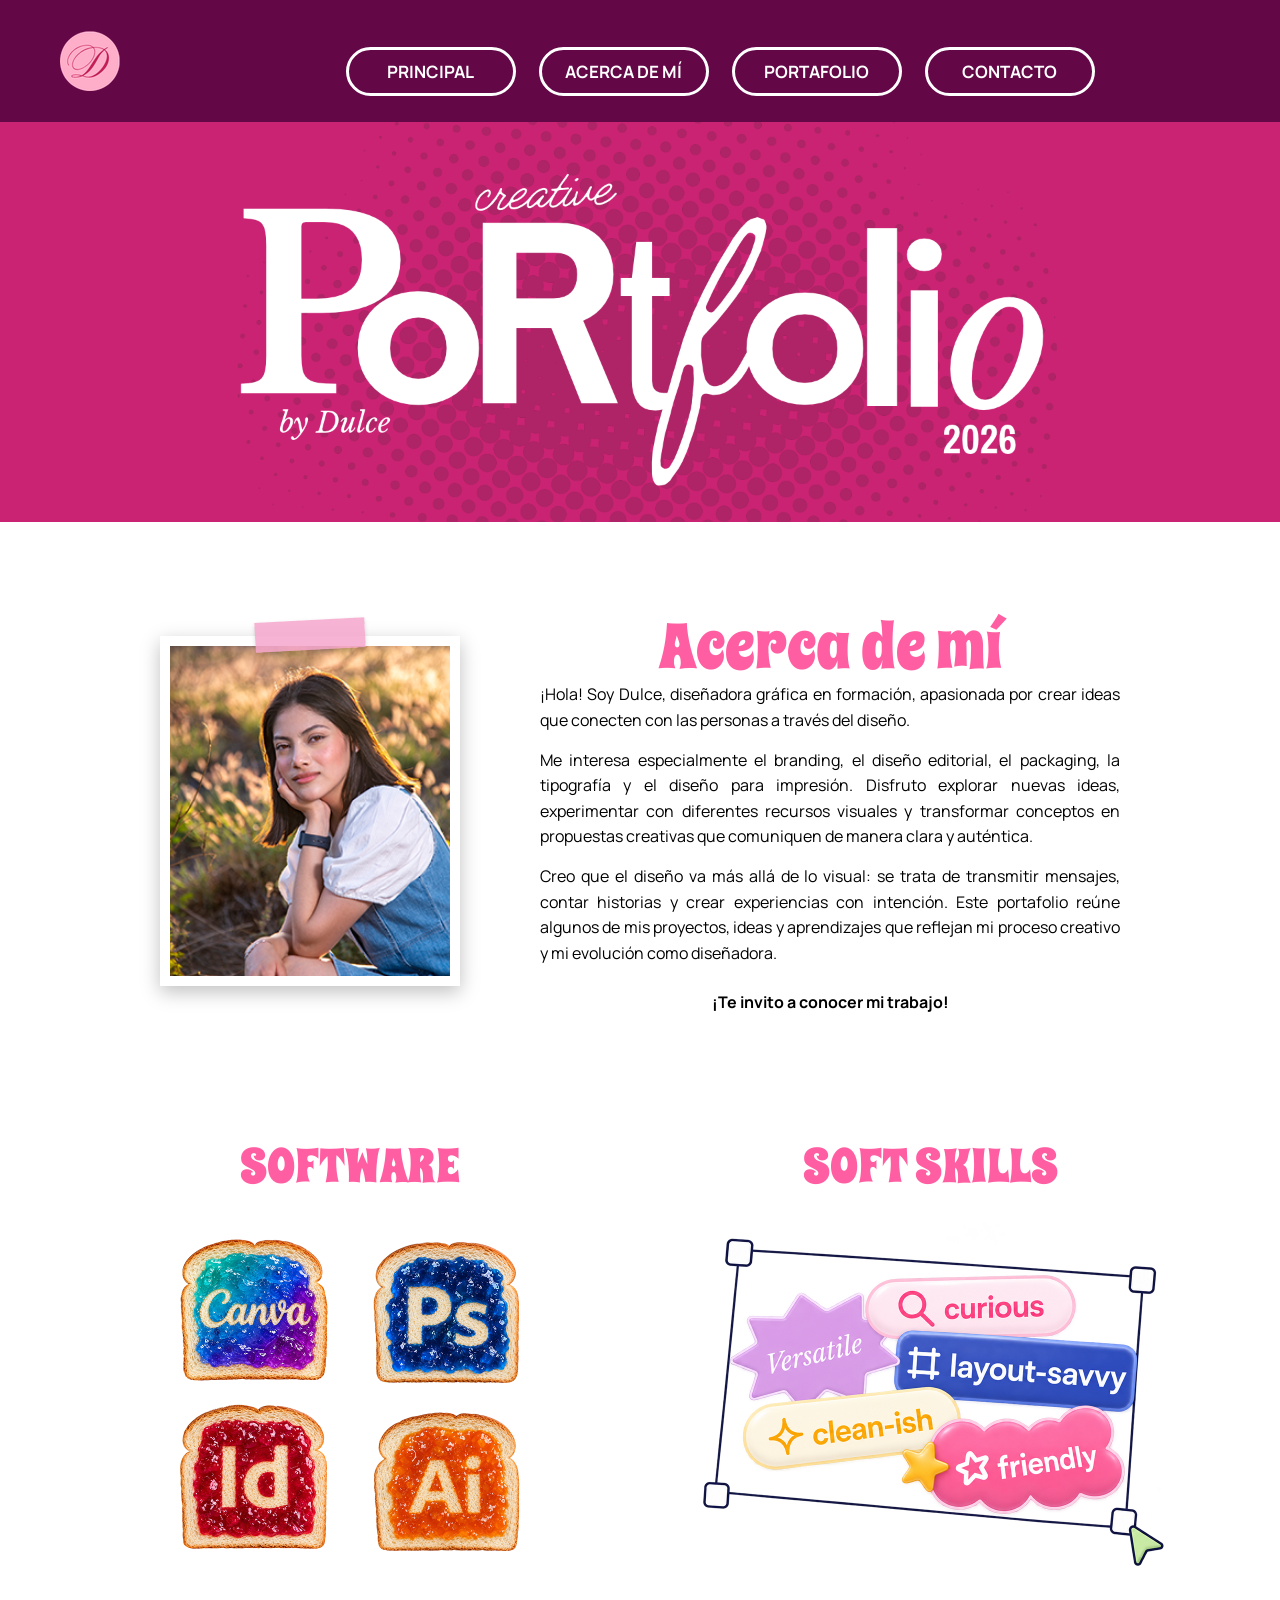
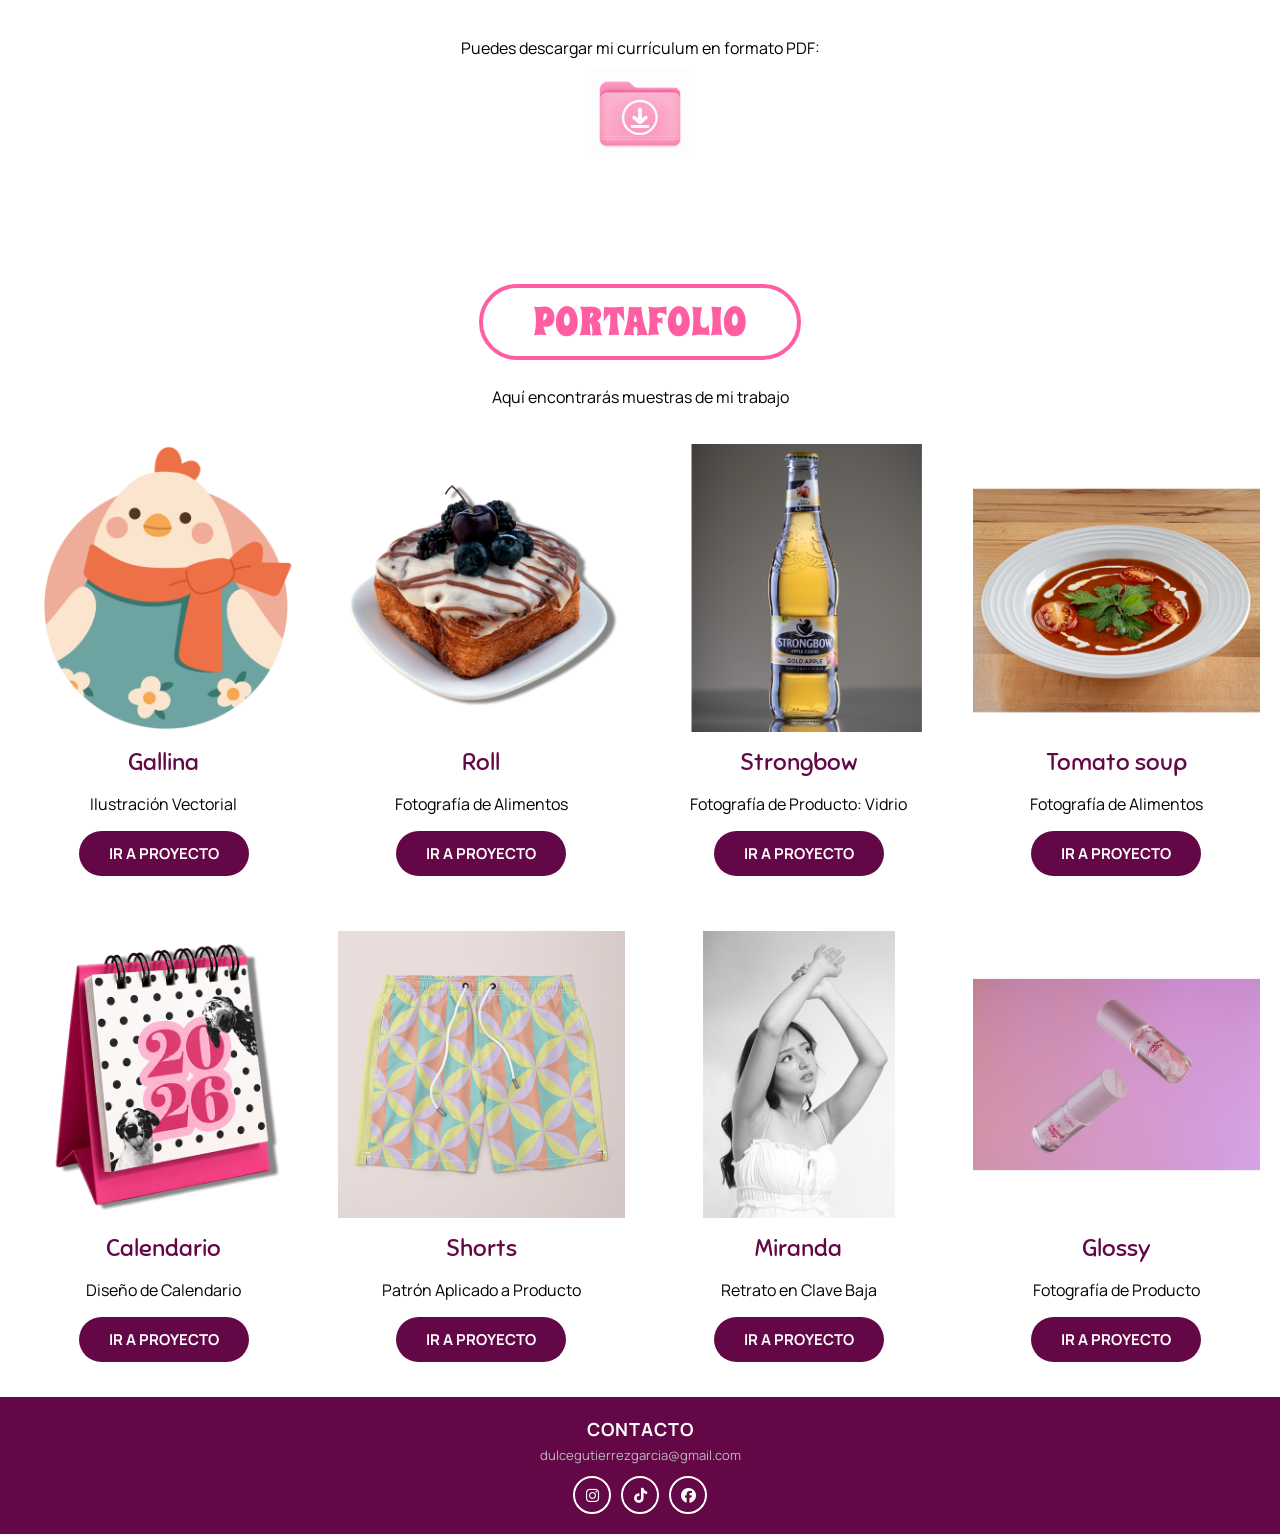
==== practica2/index.html @ a043902a "Add files via upload" ====
<!DOCTYPE html>
<html lang="es">
<head>
    <meta charset="UTF-8">
    <meta name="viewport" content="width=device-width, initial-scale=1.0">
    <link rel="preconnect" href="https://fonts.googleapis.com">
<link rel="preconnect" href="https://fonts.googleapis.com">
<link rel="preconnect" href="https://fonts.gstatic.com" crossorigin>
<link href="https://fonts.googleapis.com/css2?family=Manrope:wght@200..800&family=Narnoor:wght@400;500;600;700;800&display=swap" rel="stylesheet">
<link rel="stylesheet" href="https://cdnjs.cloudflare.com/ajax/libs/font-awesome/6.5.1/css/all.min.css">
<link rel="preconnect" href="https://fonts.googleapis.com">
<link rel="preconnect" href="https://fonts.gstatic.com" crossorigin>
<link href="https://fonts.googleapis.com/css2?family=Ranchers&family=Spicy+Rice&display=swap" rel="stylesheet">
<link rel="preconnect" href="https://fonts.googleapis.com">
<link rel="preconnect" href="https://fonts.gstatic.com" crossorigin>
<link href="https://fonts.googleapis.com/css2?family=Manrope:wght@200..800&family=Narnoor:wght@400;500;600;700;800&family=Sniglet:wght@400;800&display=swap" rel="stylesheet">
<link rel="stylesheet" type="text/css" href="css/estilos.css">
    <title>Práctica 1. Portafolio Básico</title>
</head>

<body>
    <header id="encabezado">
        <figure id="logotipo">
            <img src="img/Logo.png" alt="Este es el logotipo de Dulce">
        </figure>

        <nav id="menu">
            <ul>
                <li><a href="index.html">Principal</a></li>
                <li><a href="#acercademi">Acerca de mí</a></li>
                <li><a href="#portafolio">Portafolio</a></li>
                <li><a href="#contacto">Contacto</a></li>
            </ul>
        </nav>
    </header>

    <section id="portada">
        <figure id="imgportada">
            <img src="img/Cover.png" alt="Portada principal Portafolio">
        </figure>
    </section>

    <section id="acercademi">

    <!-- Parte superior: foto + título + texto -->
    <div id="encabezadoacercademi">
        <figure id="imgperfil">
            <span class="cinta"></span>
            <img src="img/Profile.png" alt="Foto de perfil">
        </figure>

        <div id="textoacercademi">
            <h1>Acerca de mí</h1>

            <div id="presentacion">
                <p>¡Hola! Soy Dulce, diseñadora gráfica en formación, apasionada por crear ideas que conecten con las personas a través del diseño.</p>

                <p>Me interesa especialmente el branding, el diseño editorial, el packaging, la tipografía y el diseño para impresión. Disfruto explorar nuevas ideas, experimentar con diferentes recursos visuales y transformar conceptos en propuestas creativas que comuniquen de manera clara y auténtica.</p>

                <p>Creo que el diseño va más allá de lo visual: se trata de transmitir mensajes, contar historias y crear experiencias con intención. Este portafolio reúne algunos de mis proyectos, ideas y aprendizajes que reflejan mi proceso creativo y mi evolución como diseñadora.</p>

                <p><strong>¡Te invito a conocer mi trabajo!</strong></p>
            </div>
        </div>
    </div>

        <div id="habilidades-imagenes">
    <div class="columna-habilidad">
        <h2>Software</h2>
        <img src="img/software.png" alt="Software que utilizo">
    </div>

    <div class="columna-habilidad">
        <h2>Soft Skills</h2>
        <img src="img/softskills.png" alt="Mis soft skills">
    </div>
</div>
    

    <div id="descarga">
    <p>Puedes descargar mi currículum en formato PDF:</p>
    <a href="docs/curriculum.pdf" download="curriculum.pdf" target="_blank" rel="noopener" aria-label="Descargar currículum en PDF">
        <img src="img/descarga.png" alt="Descargar currículum">
    </a>
</div>

</section>

    <section id="portafolio">
        <h2>Portafolio</h2>
        <p>Aquí encontrarás muestras de mi trabajo</p>

  <article id="trabajos">

    <div>
        <figure>
            <img src="img/work1.png" alt="Gallina, ilustración vectorial"/>
        </figure>
        <h3>Gallina</h3>
        <p>Ilustración Vectorial</p>
        <div class="boton">
            <a href="proyecto1.html">ir a proyecto</a>
        </div>
    </div>

    <div>
        <figure>
            <img src="img/work2.png" alt="Roll, fotografía de alimentos"/>
        </figure>
        <h3>Roll</h3>
        <p>Fotografía de Alimentos</p>
        <div class="boton">
            <a href="proyecto2.html">ir a proyecto</a>
        </div>
    </div>

    <div>
        <figure>
            <img src="img/work3.png" alt="Strongbow, fotografía de producto"/>
        </figure>
        <h3>Strongbow</h3>
        <p>Fotografía de Producto: Vidrio</p>
        <div class="boton">
            <a href="proyecto3.html">ir a proyecto</a>
        </div>
    </div>

    <div>
        <figure>
            <img src="img/work4.png" alt="Tomato soup, fotografía de alimentos"/>
        </figure>
        <h3>Tomato soup</h3>
        <p>Fotografía de Alimentos</p>
        <div class="boton">
            <a href="proyecto4.html">ir a proyecto</a>
        </div>
    </div>

    <div>
        <figure>
            <img src="img/work5.png" alt="Calendario de perritos"/>
        </figure>
        <h3>Calendario</h3>
        <p>Diseño de Calendario</p>
        <div class="boton">
            <a href="proyecto5.html">ir a proyecto</a>
        </div>
    </div>

    <div>
        <figure>
            <img src="img/work6.png" alt="Shorts, patrón aplicado a producto"/>
        </figure>
        <h3>Shorts</h3>
        <p>Patrón Aplicado a Producto</p>
        <div class="boton">
            <a href="proyecto6.html">ir a proyecto</a>
        </div>
    </div>

    <div>
        <figure>
            <img src="img/work7.png" alt="Miranda, retrato en clave baja"/>
        </figure>
        <h3>Miranda</h3>
        <p>Retrato en Clave Baja</p>
        <div class="boton">
            <a href="proyecto7.html">ir a proyecto</a>
        </div>
    </div>

    <div>
        <figure>
            <img src="img/work8.png" alt="Glossy, fotografía de producto"/>
        </figure>
        <h3>Glossy</h3>
        <p>Fotografía de Producto</p>
        <div class="boton">
            <a href="proyecto8.html">ir a proyecto</a>
        </div>
    </div>

  </article>
    </section>

    <footer id="contacto">
        <h2>Contacto</h2>
        <p>dulcegutierrezgarcia@gmail.com</p>

        <ul>
    <li><a href="https://www.instagram.com/_dulce_g_?dlrf=MXkxOGN0NDM3bWo4aw==/" target="_blank" rel="noopener" aria-label="Instagram"><i class="fa-brands fa-instagram"></i></a></li>
<li><a href="https://www.tiktok.com/@dulcitosss_?_r=1&_t=ZS-9Ag1h3GOVRE" target="_blank" rel="noopener" aria-label="TikTok"><i class="fa-brands fa-tiktok"></i></a></li>
<li><a href="https://www.facebook.com/dulcejaneth.gutierrezgarcia/" target="_blank" rel="noopener" aria-label="Facebook"><i class="fa-brands fa-facebook"></i></a></li>
        </ul>

    </footer>

    
    
    
</body>

</html>
---- practica2/css/estilos.css ----
body {
    margin:0;
    padding:0;
    font-family: "Manrope", sans-serif;
}


#encabezado {
    position: relative;
    display: flex;
    align-items: center;
    justify-content: center;
    padding: 15px 20px;
    background-color: #640747;
}

#logotipo {
        width: 60px;
        height: 60px;
}

#menu {
    margin-top: 20px;
    width: 600px;
    height: 50px;
}

#menu {
    display: flex;
    justify-content: center;
    align-items: center;
    gap: 10px;
    width: 100%;
}

#menu {
    display: flex;
    justify-content: center;
    align-items: center;
    gap: 35px;
    width: 100%;
}

#menu a {
    display: inline-block;
    background-color:#640747;
    color: #FFFFFF;
    text-decoration: none;
    text-align: center;
    font-family: Manrope, sans-serif;
    font-size: 17px;
    font-weight: bold;
    text-transform: uppercase;
    width: 140px;
    padding: 10px 12px;
    border: 3px solid #FFFFFF;
    border-radius: 35px;
    transition: all 0.3s ease;
}

#menu a:hover {
    background-color: #F5A6CC;
    color: #FFFFFF;
    border-color: #FFFFFF;
    transform: scale(1.05);
}

#menu ul li {
    display: inline;
    margin-right: 20px;
}

/*------------------------------- Sección portada --------------*/
#portada {
    width: 100%;
    overflow: hidden;
}

#imgportada {
    margin: 0;
    width: 100%;
    height: auto;
}

#imgportada img {
    width: 100%;
    height: auto;
    display: block;
}
/*------------------------------- Sección acerca de mi --------------*/

#acercademi {
    display: block;
    padding: 40px 20px;
}


#imgperfil {
    position: relative;
    width: 280px;
    height: 330px;
    margin: 0;
    flex-shrink: 0;
    padding: 10px;
    background-color: #FFFFFF;
    box-shadow: 0 6px 18px rgba(0, 0, 0, 0.25);
}

#imgperfil img {
    width: 100%;
    height: 100%;
    object-fit: cover;
    display: block;
}

.cinta {
    position: absolute;
    top: -16px;
    left: 50%;
    width: 110px;
    height: 30px;
    background-color: rgba(245, 166, 204, 0.85);
    transform: translateX(-50%) rotate(-3deg);
    box-shadow: 0 2px 4px rgba(0, 0, 0, 0.15);
}

/* Título */
#encabezadoacercademi {
    display: flex;
    justify-content: center;
    align-items: center;
    gap: 80px;
    max-width: 960px;
    margin: 0 auto;
    padding: 30px 20px;
}

#textoacercademi h1 {
    font-family: "Spicy Rice", serif;
    font-weight: 400;
    font-size: 64px;           
    line-height: 1.1;
    margin: 20px 0 0;          
    color: #FF5FA2;
    text-align: center;
}


/* ----- Parte inferior: presentación y habilidades ----- */

#presentacion {
    text-align: left;
}

#presentacion p {
    font-family: "Manrope", sans-serif;
    font-size: 16px;      
    line-height: 1.6;
    margin: 0 0 14px;
    text-align: justify;
    hyphens: auto;
}

#presentacion p:last-child {
    text-align: center;
    margin-top: 24px;
}

#habilidades-imagenes {
    display: flex;
    justify-content: center;
    align-items: flex-start;
    gap: 60px;
    max-width: 1100px;
    margin: 60px auto 40px;
    padding: 20px;
}

.columna-habilidad {
    flex: 1;
    text-align: center;
}

.columna-habilidad h2 {
    font-family: "Spicy Rice", serif;
    font-weight: 400;
    font-size: 48px;
    line-height: 1.1;
    margin: 0 0 24px;
    color: #FF5FA2;
    text-transform: uppercase;   
}

.columna-habilidad img {
    width: 100%;
    max-width: 480px;
    height: auto;
    display: block;
    margin: 0 auto;
}

#descarga {
    text-align: center;
    width: 100%;
    margin: 20px 0 40px;
}

#descarga p {
    margin: 0 0 10px;
}

#descarga a {
    display: inline-block;
    transition: transform 0.3s ease;
}

#descarga img {
    width: 100px;        
    height: auto;
    display: block;
}

#descarga a:hover {
    transform: scale(1.1);
}

/*------------------------------- Portafolio --------------*/

#portafolio {
    text-align: center;
}

#portafolio h2 {
    display: inline-block;
    font-family: "Spicy Rice", serif;
    font-weight: 400;
    font-size: 40px;
    line-height: 1.1;
    margin: 40px 0 10px;
    padding: 12px 50px;
    color: #FF5FA2;
    text-transform: uppercase;
    background-color: transparent;
    border: 4px solid #FF5FA2;
    border-radius: 50px;
}

#trabajos {
    display: grid;
    grid-template-columns: repeat(4, 1fr);
    gap: 40px 30px;
    max-width: 1300px;
    margin: 0 auto;
    padding: 20px;
}

#trabajos h3 {
    font-family: "Sniglet", sans-serif;
    font-weight: 400;
    font-size: 24px;
    margin: 0 0 10px;
    color: #640747;
}

#trabajos figure {
    margin: 0 0 15px;
    width: 100%;
    display: flex;
    justify-content: center;
}

#trabajos img {
    width: 100%;
    max-width: 300px;
    height: auto;
}

.boton {
    margin: 15px auto;
    width: 170px;
    background-color: #640747;
    border-radius: 50px;
    transition: all 0.3s ease;
}

.boton a {
    display: block;
    padding: 12px 20px;
    color: #FFFFFF;
    text-decoration: none;
    text-align: center;
    font-family: "Manrope", sans-serif;
    font-size: 15px;
    font-weight: bold;
    text-transform: uppercase;
}

.boton:hover {
    background-color: #F5A6CC;
    transform: scale(1.05);
}


/*------------------------------- Contacto --------------*/

#contacto {
    background-color: #640747;
    color: white;
    text-align: center;
    padding: 20px;
}

#contacto h2 {
    margin: 0 0 5px;
    font-size: 18px;
    letter-spacing: 1px;
    text-transform: uppercase;
}

#contacto p {
    margin: 0 0 12px;
    font-size: 13px;
    color: #bbb;
}

#contacto ul {
    list-style: none;
    padding: 0;
    margin: 0;
    display: flex;
    justify-content: center;
    gap: 10px;
}

#contacto ul a {
    display: flex;
    align-items: center;
    justify-content: center;
    width: 34px;
    height: 34px;
    border: 2px solid white;
    border-radius: 50%;
    color: white;
    font-size: 15px;
    text-decoration: none;
    transition: all 0.3s;
}

#contacto ul a:hover {
    background-color: rgb(254, 174, 209);
    border-color: rgb(254, 174, 209);
}

/*------------------------------- Página de proyecto --------------*/

#proyecto {
    max-width: 1100px;
    margin: 0 auto;
    padding: 30px 20px 50px;
    text-align: center;
}

/* Breadcrumbs en píldora */
.migas {
    display: inline-flex;
    align-items: center;
    gap: 12px;
    background-color: #640747;
    color: #FFFFFF;
    font-size: 15px;
    font-weight: bold;
    text-transform: uppercase;
    padding: 10px 30px;
    border-radius: 50px;
}

.migas a {
    color: #FFFFFF;
    text-decoration: none;
}

.migas a:hover {
    color: #F5A6CC;
}

/* Título + descripción | imagen */
.proyecto-contenido {
    display: flex;
    align-items: center;
    gap: 60px;
    margin-top: 40px;
}

.proyecto-texto {
    flex: 1;
    text-align: left;
}

.proyecto-texto h1 {
    font-family: "Spicy Rice", serif;
    font-weight: 400;
    font-size: 64px;
    line-height: 1.1;
    margin: 0 0 20px;
    color: #FF5FA2;
    text-transform: uppercase;
    text-align: center;      
}

.proyecto-texto p {
    font-family: "Manrope", sans-serif;
    font-size: 16px;
    line-height: 1.6;
    margin: 0 0 14px;
    text-align: justify;
}

.proyecto-imagen {
    flex: 1;
    margin: 0;
}

.proyecto-imagen img {
    width: 100%;
    height: auto;
    display: block;
    animation: aparecer 1s ease both;
}

@keyframes aparecer {
    from { opacity: 0; transform: translateY(20px); }
    to   { opacity: 1; transform: translateY(0); }
}

/* Flecha de regreso */
.volver {
    display: flex;
    align-items: center;
    justify-content: center;
    width: 50px;
    height: 50px;
    margin-top: 40px;
    border: 3px solid #640747;
    border-radius: 50%;
    color: #640747;
    font-size: 20px;
    text-decoration: none;
    transition: all 0.3s ease;
}

.volver:hover {
    background-color: #F5A6CC;
    border-color: #F5A6CC;
    color: #FFFFFF;
    transform: scale(1.1);
}

@media (max-width: 800px) {
    .proyecto-contenido {
        flex-direction: column;
        gap: 30px;
    }

    .proyecto-texto h1 {
        font-size: 48px;
    }
}
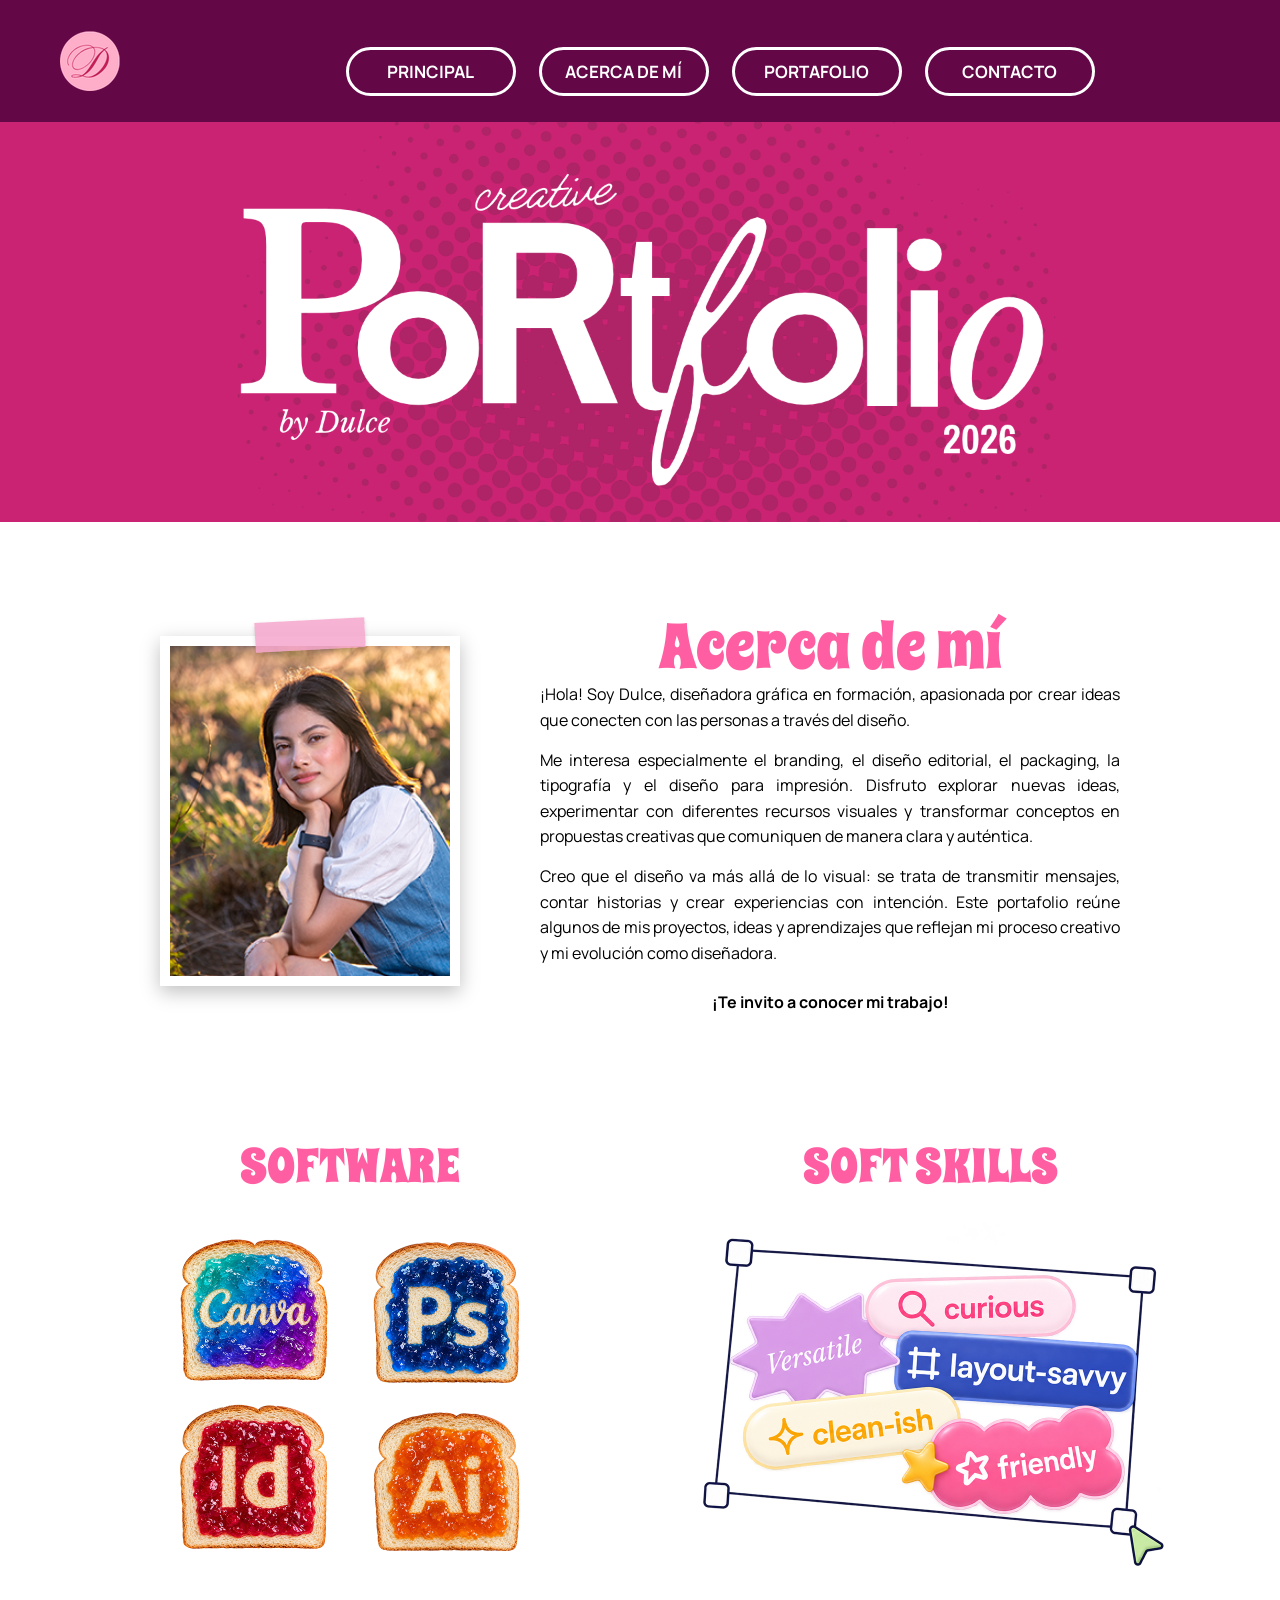
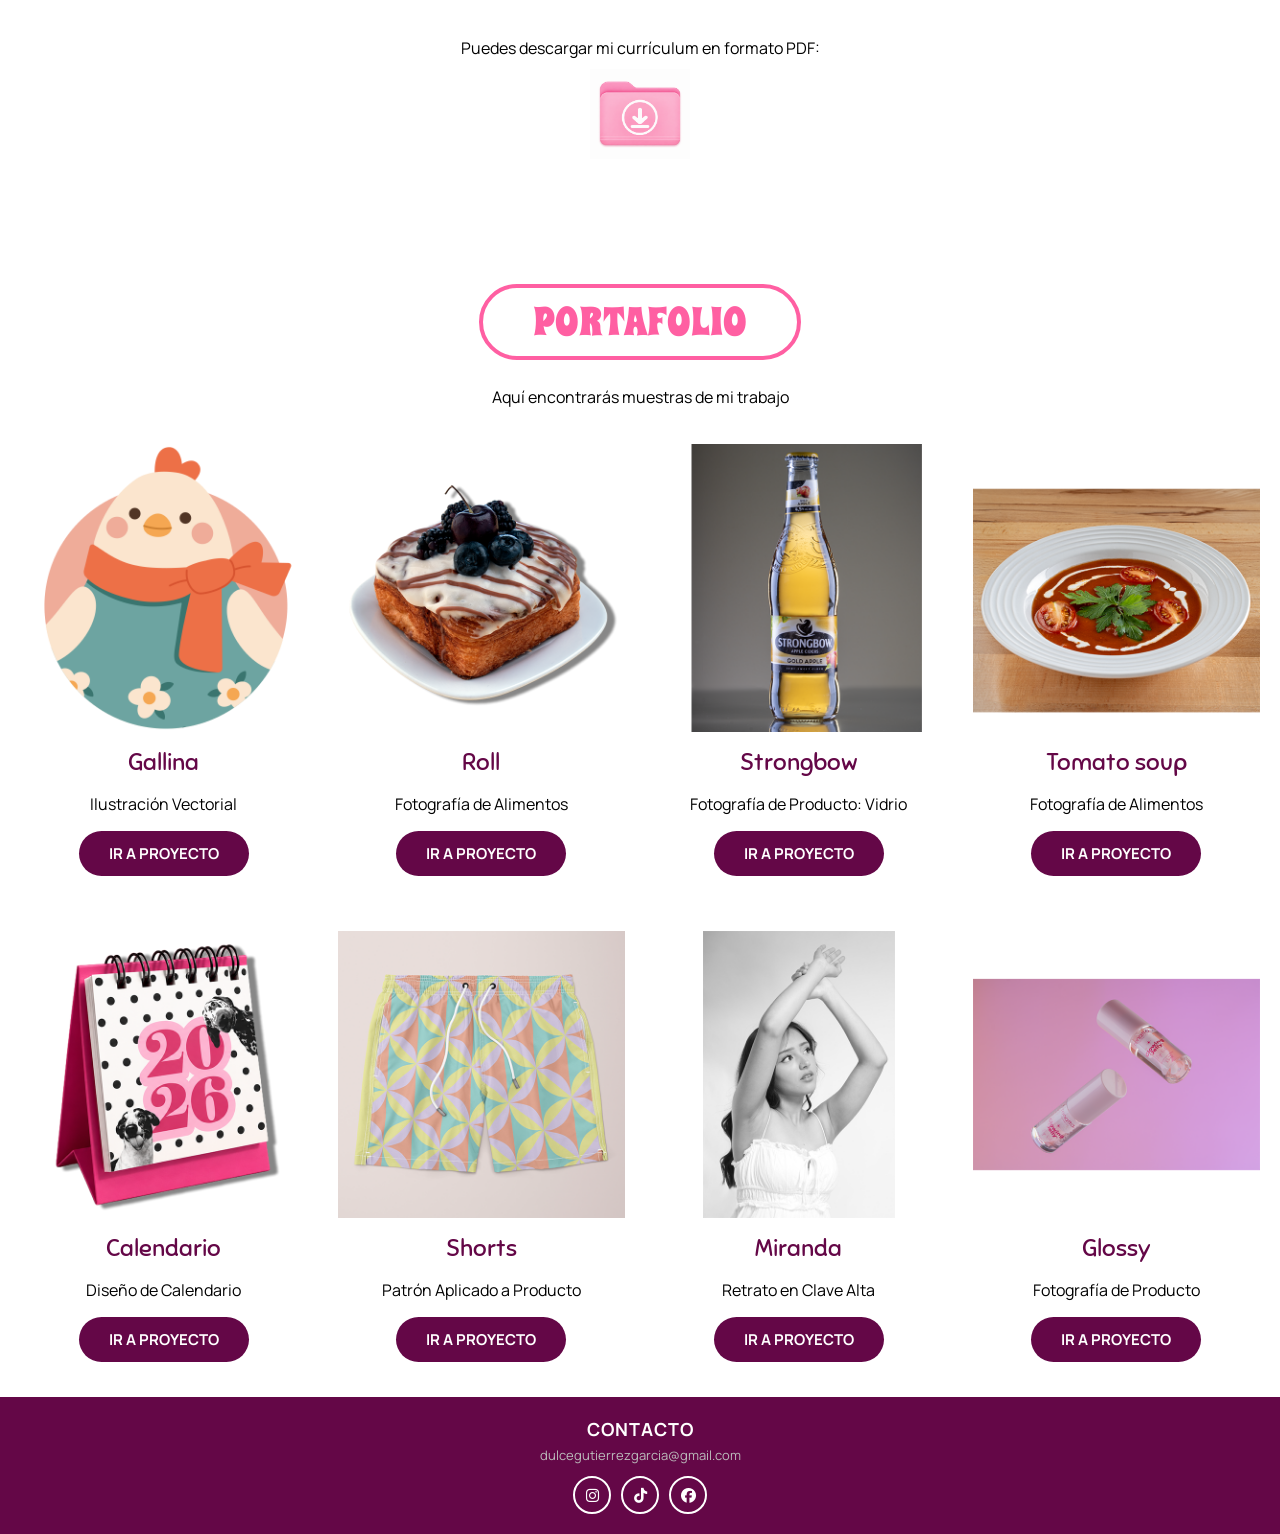
==== commit e74bf58b: "Add files via upload" ====
--- a/practica2/index.html
+++ b/practica2/index.html
@@ -15,7 +15,7 @@
 <link rel="preconnect" href="https://fonts.gstatic.com" crossorigin>
 <link href="https://fonts.googleapis.com/css2?family=Manrope:wght@200..800&family=Narnoor:wght@400;500;600;700;800&family=Sniglet:wght@400;800&display=swap" rel="stylesheet">
 <link rel="stylesheet" type="text/css" href="css/estilos.css">
-    <title>Práctica 1. Portafolio Básico</title>
+    <title>Práctica 2. Portafolio de Proyectos</title>
 </head>
 
 <body>
@@ -163,7 +163,7 @@
             <img src="img/work7.png" alt="Miranda, retrato en clave baja"/>
         </figure>
         <h3>Miranda</h3>
-        <p>Retrato en Clave Baja</p>
+        <p>Retrato en Clave Alta</p>
         <div class="boton">
             <a href="proyecto7.html">ir a proyecto</a>
         </div>
